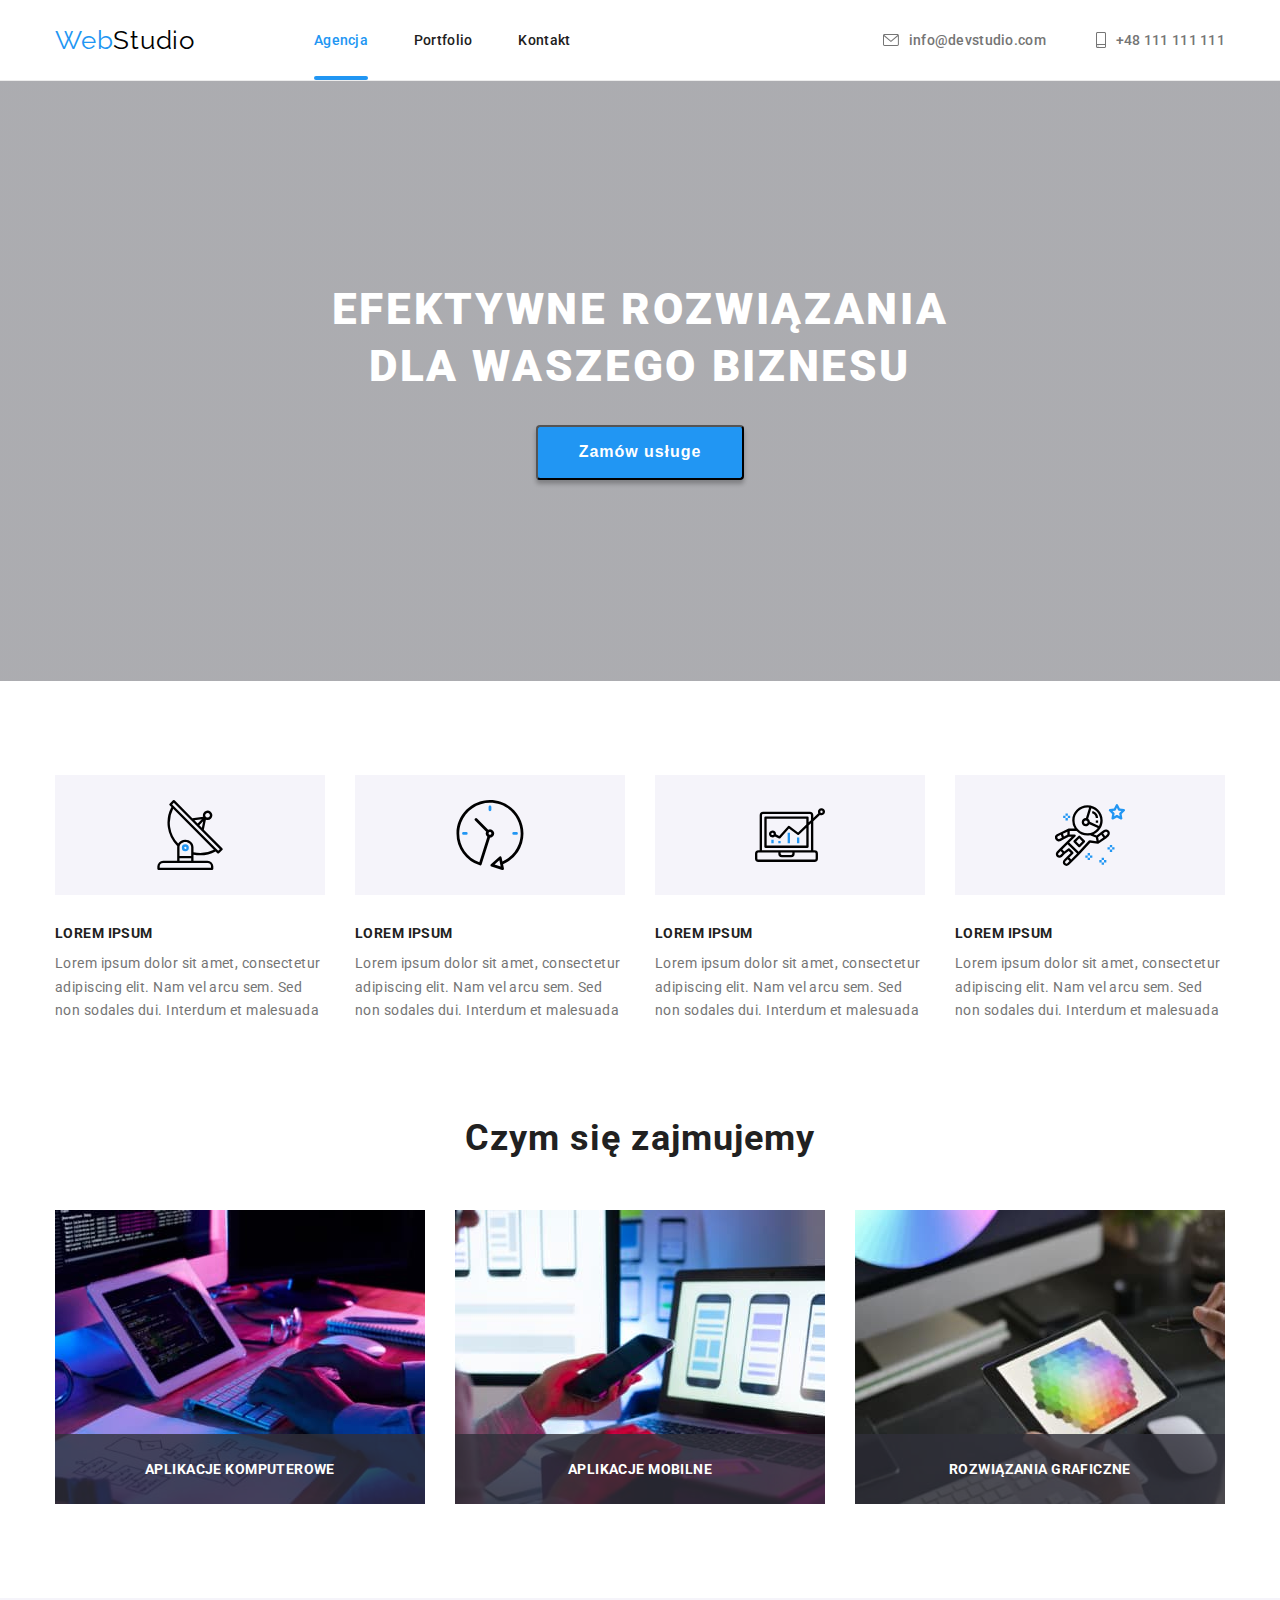
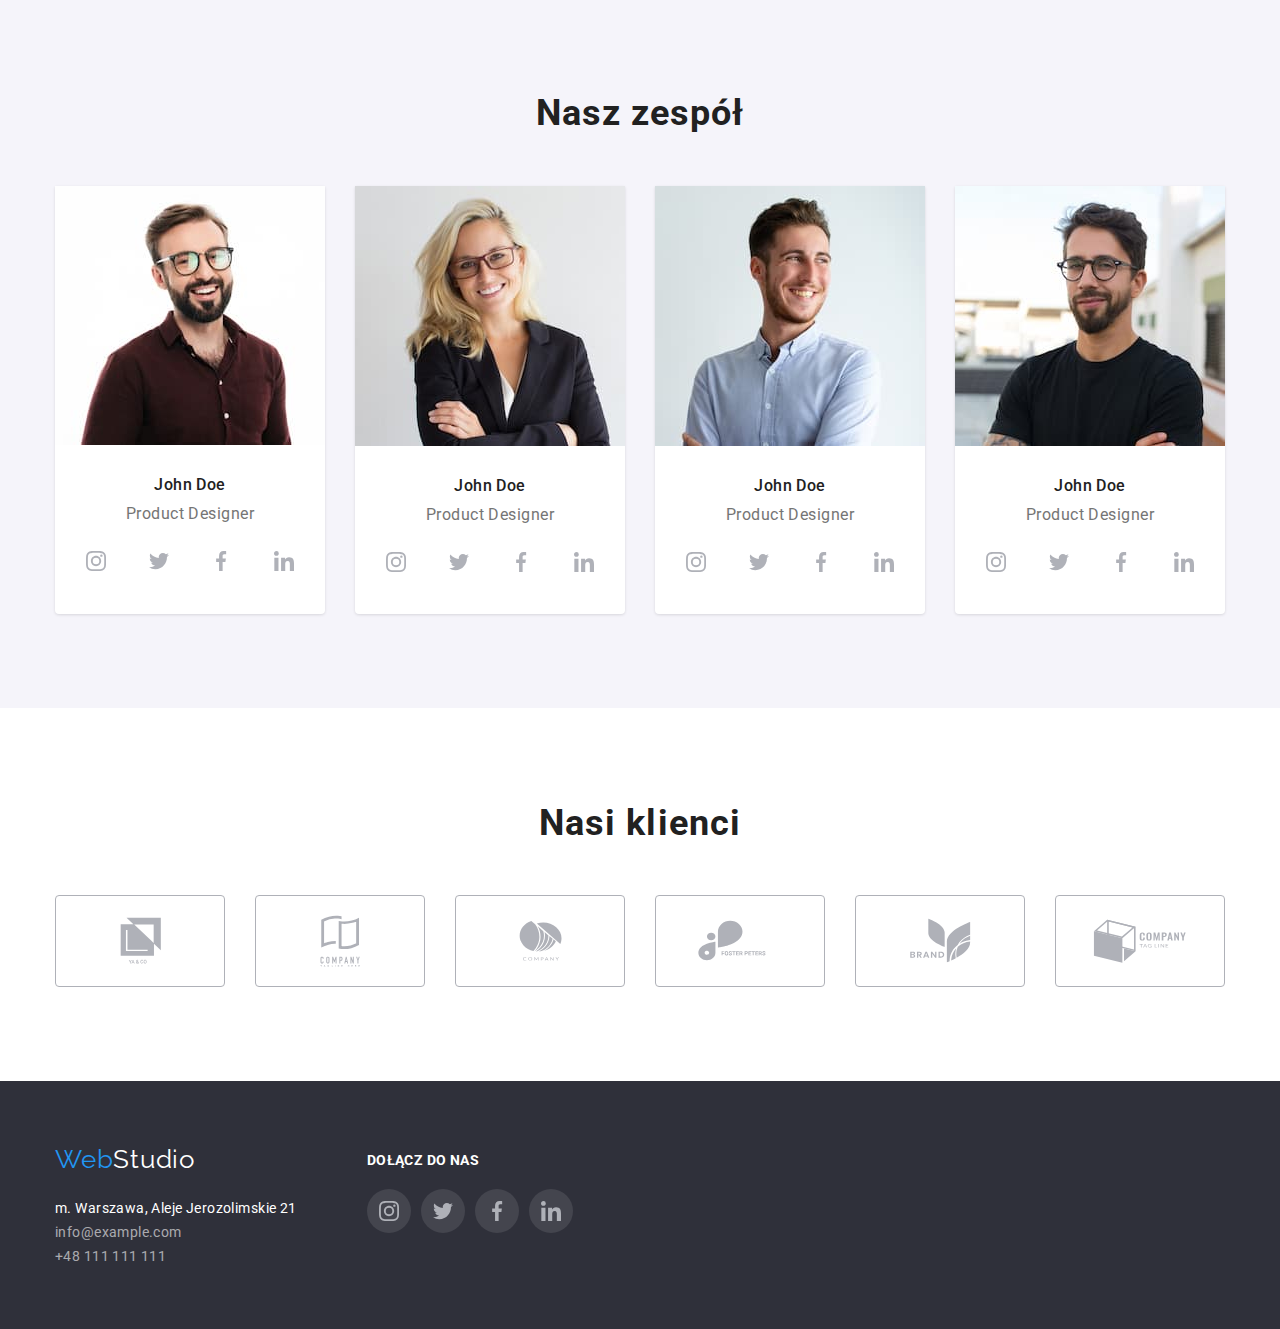
==== index.html @ 37e1f093 "init hw6" ====
<!DOCTYPE html>
<html lang="en">
  <head>
    <meta charset="UTF-8" />
    <meta http-equiv="X-UA-Compatible" content="IE=edge" />
    <meta name="viewport" content="width=device-width, initial-scale=1.0" />
    <link
      rel="stylesheet"
      href="https://cdnjs.cloudflare.com/ajax/libs/modern-normalize/2.0.0/modern-normalize.min.css"
      integrity="sha512-4xo8blKMVCiXpTaLzQSLSw3KFOVPWhm/TRtuPVc4WG6kUgjH6J03IBuG7JZPkcWMxJ5huwaBpOpnwYElP/m6wg=="
      crossorigin="anonymous"
      referrerpolicy="no-referrer"
    />
    <link rel="preconnect" href="https://fonts.googleapis.com" />
    <link rel="preconnect" href="https://fonts.gstatic.com" crossorigin />
    <link
      href="https://fonts.googleapis.com/css2?family=Raleway:wght@700&family=Roboto:wght@400;500;700;900&display=swap"
      rel="stylesheet"
    />
    <link href="css/style.css" rel="stylesheet" />
    <title>WebStudio</title>
  </head>
  <body>
    <header class="header-container">
      <div class="container">
        <div class="header-flex-container">
          <div class="logo-nav-container">
            <a class="logo-link-web" href="./index.html">
              <span class="logo-web">Web</span>Studio
            </a>
            <nav class="header-nav">
              <ul class="header-list">
                <li>
                  <a
                    class="header-nav-link current-page-underline active"
                    href="./index.html"
                    >Agencja</a
                  >
                </li>
                <li>
                  <a class="header-nav-link" href="./portfolio.html"
                    >Portfolio</a
                  >
                </li>
                <li><a class="header-nav-link" href="#">Kontakt</a></li>
              </ul>
            </nav>
          </div>
          <nav>
            <ul class="contakt">
              <li>
                <span class="header-contact"
                  ><a
                    class="header-contact-link"
                    href="mailto:info@devstudio.com"
                  >
                    <svg class="envelope" width="16px" height="12">
                      <use href="./images/icons.svg#icon-envelope"></use>
                    </svg>
                    info@devstudio.com
                  </a>
                </span>
              </li>
              <li>
                <span class="header-contact"
                  ><a class="header-contact-link" href="tel:+48111111111">
                    <svg class="envelope" width="10" height="16">
                      <use href="./images/icons.svg#icon-smartphone"></use>
                    </svg>
                    +48 111 111 111</a
                  ></span
                >
              </li>
            </ul>
          </nav>
        </div>
      </div>
    </header>
    <main>
      <section class="content-container">
        <section class="container">
          <section>
            <h1 class="main-banner-title">
              EFEKTYWNE ROZWIĄZANIA DLA WASZEGO BIZNESU
            </h1>
            <button class="main-banner-button" data-modal-open type="button">
              Zamów usługe
            </button>
            <div class="backdrop is-hidden" data-modal>
              <div class="modal">
                <button data-modal-close class="modal-close-style">
                  <svg width="11" height="11">
                    <use href="./images/icons.svg#Vector"></use>
                  </svg>
                </button>
              </div>
            </div>
          </section>
        </section>
      </section>
      <section class="whatwedo-container">
        <div class="container">
          <section class="section">
            <ul class="main-list">
              <li>
                <div class="whatwedo-element-container">
                  <svg class="antena" width="70" height="70">
                    <use href="./images/icons.svg#icon-antenna-1"></use>
                  </svg>
                </div>
                <h5 class="main-list-header">LOREM IPSUM</h5>
                <p class="main-list-text">
                  Lorem ipsum dolor sit amet, consectetur adipiscing elit. Nam
                  vel arcu sem. Sed non sodales dui. Interdum et malesuada
                </p>
              </li>
              <li>
                <div class="whatwedo-element-container">
                  <svg class="" width="70" height="70">
                    <use href="./images/icons.svg#icon-clock-1"></use>
                  </svg>
                </div>
                <h5 class="main-list-header">LOREM IPSUM</h5>
                <p class="main-list-text">
                  Lorem ipsum dolor sit amet, consectetur adipiscing elit. Nam
                  vel arcu sem. Sed non sodales dui. Interdum et malesuada
                </p>
              </li>
              <li>
                <div class="whatwedo-element-container">
                  <svg class="antena" width="70" height="70">
                    <use href="./images/icons.svg#icon-diagram-1"></use>
                  </svg>
                </div>
                <h5 class="main-list-header">LOREM IPSUM</h5>
                <p class="main-list-text">
                  Lorem ipsum dolor sit amet, consectetur adipiscing elit. Nam
                  vel arcu sem. Sed non sodales dui. Interdum et malesuada
                </p>
              </li>
              <li>
                <div class="whatwedo-element-container">
                  <svg class="antena" width="70" height="70">
                    <use href="./images/icons.svg#icon-astronaut-1"></use>
                  </svg>
                </div>
                <h5 class="main-list-header">LOREM IPSUM</h5>
                <p class="main-list-text">
                  Lorem ipsum dolor sit amet, consectetur adipiscing elit. Nam
                  vel arcu sem. Sed non sodales dui. Interdum et malesuada
                </p>
              </li>
            </ul>

            <section>
              <h2 class="main-section-whatwedo">Czym się zajmujemy</h2>
              <ul class="list-style">
                <li class="whatwedo-image-position">
                  <section class="image-backgound">
                    <p class="whatwedo-text-container">Aplikacje komputerowe</p>
                  </section>
                  <img
                    src="./images/1.jpg"
                    width="370"
                    height="274"
                    alt="picture represent programming planning"
                  />
                </li>
                <li class="whatwedo-image-position">
                  <section class="image-backgound">
                    <p class="whatwedo-text-container">Aplikacje mobilne</p>
                  </section>
                  <img
                    src="./images/2.jpg"
                    width="370"
                    height="274"
                    alt="picture represent mobile programming"
                  />
                </li>
                <li class="whatwedo-image-position">
                  <section class="image-backgound">
                    <p class="whatwedo-text-container">Rozwiązania graficzne</p>
                  </section>
                  <img
                    src="./images/3.jpg"
                    width="370"
                    height="274"
                    alt="picture represent drawing/grapics"
                  />
                </li>
              </ul>
            </section>
          </section>
        </div>
      </section>
      <section class="main-team-background">
        <section class="container">
          <section class="main-team-container section">
            <h2 class="main-team-header">Nasz zespół</h2>
            <ul class="main-team-list">
              <li>
                <figure class="main-image-container">
                  <img
                    src="./images/4.jpg"
                    width="270"
                    height="260"
                    alt="team member John DoeProduct Designer"
                  />
                  <figcaption class="descryption-worker">
                    <p class="image-name">John Doe</p>
                    <p class="image-profession">Product Designer</p>
                    <ul class="social-media-icons">
                      <li class="magic-icon">
                        <svg class="real-icon" width="20" height="20">
                          <use href="./images/icons.svg#icon-instagram-2"></use>
                        </svg>
                      </li>
                      <li class="magic-icon">
                        <svg class="real-icon" width="20" height="20">
                          <use href="./images/icons.svg#icon-twitter-1"></use>
                        </svg>
                      </li>
                      <li class="magic-icon">
                        <svg class="real-icon" width="20" height="20">
                          <use href="./images/icons.svg#icon-facebook-1"></use>
                        </svg>
                      </li>
                      <li class="magic-icon">
                        <svg class="real-icon" width="20" height="20">
                          <use href="./images/icons.svg#icon-linkedin-1"></use>
                        </svg>
                      </li>
                    </ul>
                  </figcaption>
                </figure>
              </li>
              <li>
                <figure class="main-image-container">
                  <img
                    src="./images/5.jpg"
                    width="270"
                    height="260"
                    alt="team member John DoeProduct Designer"
                  />
                  <figcaption class="descryption-worker">
                    <p class="image-name">John Doe</p>
                    <p class="image-profession">Product Designer</p>
                    <ul class="social-media-icons">
                      <li class="magic-icon">
                        <svg class="real-icon" width="20" height="20">
                          <use href="./images/icons.svg#icon-instagram-2"></use>
                        </svg>
                      </li>
                      <li class="magic-icon">
                        <svg class="real-icon" width="20" height="20">
                          <use href="./images/icons.svg#icon-twitter-1"></use>
                        </svg>
                      </li>
                      <li class="magic-icon">
                        <svg class="real-icon" width="20" height="20">
                          <use href="./images/icons.svg#icon-facebook-1"></use>
                        </svg>
                      </li>
                      <li class="magic-icon">
                        <svg class="real-icon" width="20" height="20">
                          <use href="./images/icons.svg#icon-linkedin-1"></use>
                        </svg>
                      </li>
                    </ul>
                  </figcaption>
                </figure>
              </li>
              <li>
                <figure class="main-image-container">
                  <img
                    class="img-line-spierdalaj"
                    src="./images/6.jpg"
                    width="270"
                    height="260"
                    alt="team member John DoeProduct Designer"
                  />
                  <figcaption class="descryption-worker">
                    <p class="image-name">John Doe</p>
                    <p class="image-profession">Product Designer</p>
                    <ul class="social-media-icons">
                      <li class="magic-icon">
                        <svg class="real-icon" width="20" height="20">
                          <use href="./images/icons.svg#icon-instagram-2"></use>
                        </svg>
                      </li>
                      <li class="magic-icon">
                        <svg class="real-icon" width="20" height="20">
                          <use href="./images/icons.svg#icon-twitter-1"></use>
                        </svg>
                      </li>
                      <li class="magic-icon">
                        <svg class="real-icon" width="20" height="20">
                          <use href="./images/icons.svg#icon-facebook-1"></use>
                        </svg>
                      </li>
                      <li class="magic-icon">
                        <svg class="real-icon" width="20" height="20">
                          <use href="./images/icons.svg#icon-linkedin-1"></use>
                        </svg>
                      </li>
                    </ul>
                  </figcaption>
                </figure>
              </li>
              <li>
                <figure class="main-image-container">
                  <img
                    src="./images/7.jpg"
                    width="270"
                    height="260"
                    alt="team member John DoeProduct Designer"
                  />

                  <figcaption class="descryption-worker">
                    <p class="image-name">John Doe</p>
                    <p class="image-profession">Product Designer</p>
                    <ul class="social-media-icons">
                      <li class="magic-icon">
                        <svg class="real-icon" width="20" height="20">
                          <use href="./images/icons.svg#icon-instagram-2"></use>
                        </svg>
                      </li>
                      <li class="magic-icon">
                        <svg class="real-icon" width="20" height="20">
                          <use href="./images/icons.svg#icon-twitter-1"></use>
                        </svg>
                      </li>
                      <li class="magic-icon">
                        <svg class="real-icon" width="20" height="20">
                          <use href="./images/icons.svg#icon-facebook-1"></use>
                        </svg>
                      </li>
                      <li class="magic-icon">
                        <svg class="real-icon" width="20" height="20">
                          <use href="./images/icons.svg#icon-linkedin-1"></use>
                        </svg>
                      </li>
                    </ul>
                  </figcaption>
                </figure>
              </li>
            </ul>
          </section>
        </section>
      </section>
      <section class="container section">
        <h2 class="our-clients-title">Nasi klienci</h2>
        <nav>
          <ul class="our-clients-liststyle">
            <li class="clients-container-icon">
              <svg class="color-fill" width="41" height="47">
                <use href="./images/icons.svg#icon-yaco"></use>
              </svg>
            </li>
            <li class="clients-container-icon">
              <svg class="color-fill" width="40" height="52">
                <use href="./images/icons.svg#icon-company"></use>
              </svg>
            </li>
            <li class="clients-container-icon">
              <svg class="color-fill" width="43" height="41">
                <use href="./images/icons.svg#icon-companytwo"></use>
              </svg>
            </li>
            <li class="clients-container-icon">
              <svg class="color-fill" width="84" height="41">
                <use href="./images/icons.svg#icon-foster"></use>
              </svg>
            </li>
            <li class="clients-container-icon">
              <svg class="color-fill" width="63" height="45">
                <use href="./images/icons.svg#icon-brand"></use>
              </svg>
            </li>
            <li class="clients-container-icon">
              <svg class="color-fill" width="94" height="44">
                <use href="./images/icons.svg#icon-companytagline"></use>
              </svg>
            </li>
          </ul>
        </nav>
      </section>
    </main>
    <footer class="fotter-container">
      <section class="container section-two display-flex">
        <section>
          <a class="logo-link-web">
            <span class="logo-web">Web</span
            ><span class="logo-link-web-white">Studio</span>
          </a>
          <address class="font-normal-class">
            <ul class="footer-address">
              <li class="footer-margin">
                <p>m. Warszawa, Aleje Jerozolimskie 21</p>
              </li>
              <li class="footer-margin">
                <p>
                  <a class="footer-link" href="mailto:info@example.com"
                    >info@example.com</a
                  >
                </p>
              </li>
              <li class="footer-margin">
                <p>
                  <a class="footer-link" href="tel:+48111111111"
                    >+48 111 111 111</a
                  >
                </p>
              </li>
            </ul>
          </address>
        </section>
        <section>
          <h2 class="footer-list-title">Dołącz do nas</h2>
          <ul class="footer-list-container">
            <li class="magic-icon footer-icon-background">
              <svg class="real-icon" width="20" height="20">
                <use href="./images/icons.svg#icon-instagram-2"></use>
              </svg>
            </li>
            <li class="magic-icon footer-icon-background">
              <svg class="real-icon" width="20" height="20">
                <use href="./images/icons.svg#icon-twitter-1"></use>
              </svg>
            </li>
            <li class="magic-icon footer-icon-background">
              <svg class="real-icon" width="20" height="20">
                <use href="./images/icons.svg#icon-facebook-1"></use>
              </svg>
            </li>
            <li class="magic-icon footer-icon-background">
              <svg class="real-icon" width="20" height="20">
                <use href="./images/icons.svg#icon-linkedin-1"></use>
              </svg>
            </li>
          </ul>
        </section>
      </section>
    </footer>
    <script src="./js/modal.js"></script>
  </body>
</html>
---- css/style.css ----
:root {
  --general-blue-color: #2196f3;
  --general-gray-color: #2f303a;
  --container-team-color: #f5f4fa;
  --general-font-color: #212121;
  --contact-color: #757575;
  --black-font-color: #000000;
  --white-font-color: #ffffff;
  --footer-link-contact-color: rgba(255, 255, 255, 0.6);
  --border-header-color: #ececec;
  --general-white-color: #e5e5e5;
  --portfolio-border-color: #eeeeee;
  --icon-color: #afb1b8;
  --cubic-bezier: cubic-bezier(0.4, 0, 0.2, 1);
}

h1,
h2,
h3,
h4,
h5,
h6,
p,
ul {
  margin: 0;
}
* {
  box-sizing: border-box;
  margin: 0;
  padding: 0;
}
body {
  font-family: 'Roboto', sans-serif;
  color: var(--general-font-color);
}

.logo-link-web {
  font-family: 'Raleway', sans-serif;
  color: var(--black-font-color);
  font-size: 26px;
  text-decoration: none;
  line-height: 1.4em;
  letter-spacing: 0.03em;
}
.logo-link-web-white {
  color: var(--white-font-color);
}
.logo-web {
  color: var(--general-blue-color);
}

.header-nav {
  font-weight: 500;
  font-size: 14px;
  line-height: 1.2em;
  letter-spacing: 0.02em;
}
.header-list {
  display: flex;
  gap: 46px;
  list-style: none;
}
.header-nav-link {
  color: var(--general-font-color);
  text-decoration: none;
  position: relative;
  transition-duration: 250ms;
  transition-timing-function: var(--cubic-bezier);
}
.header-nav-link:hover,
.header-nav-link:focus {
  color: var(--general-blue-color);
}
.active {
  color: var(--general-blue-color);
}
.current-page-underline::after {
  content: '';
  position: absolute;
  background-color: var(--general-blue-color);
  width: 100%;
  left: 0;
  bottom: -32px;
  border-radius: 2px;
  height: 4px;
}
.header-contact {
  font-size: 14px;
  font-weight: 500;
  line-height: 1.2em;
  letter-spacing: 0.02em;
}
.header-contact-link {
  text-decoration: none;
  color: var(--contact-color);
  display: flex;
  align-items: center;
  transition-duration: 250ms;
  transition-timing-function: var(--cubic-bezier);
}
.header-contact-link:hover,
.header-contact-link:focus {
  color: var(--general-blue-color);
}
.header-contact-link:hover .envelope,
.header-contact-link:focus .envelope {
  fill: var(--general-blue-color);
}

.main-banner-title {
  font-size: 44px;
  font-weight: 900;
  line-height: 1.3em;
  letter-spacing: 0.06em;
  max-width: 696px;
  margin: 0 auto;
  text-transform: uppercase;
  margin-bottom: 30px;
}

.main-banner-button {
  font-size: 16px;
  font-weight: 700;
  line-height: 1.9em;
  letter-spacing: 0.06em;
  text-align: center;
  background-color: var(--general-blue-color);
  color: var(--white-font-color);
  cursor: pointer;
  border-radius: 4px;
  box-shadow: 0px 4px 4px rgba(0, 0, 0, 0.25);
  padding: 10px 41px 10px 41px;
}
.main-list {
  list-style: none;
  display: flex;
  justify-content: space-between;
  gap: 30px;
}
.main-list-header {
  font-size: 14px;
  line-height: 1.2em;
  letter-spacing: 0.03em;
  margin-bottom: 10px;
}
.main-list-text {
  font-size: 14px;
  font-weight: 400;
  line-height: 1.7em;
  letter-spacing: 0.03em;
  color: var(--contact-color);
}
.main-section-whatwedo {
  font-size: 36px;
  line-height: 1.2em;
  letter-spacing: 0.03em;
  text-align: center;
  margin-top: 94px;
  margin-bottom: 50px;
}
.list-style {
  display: flex;
  justify-content: center;
  gap: 30px;
  list-style: none;
}
.main-team-container {
  background-color: var(--container-team-color);
}
.main-team-header {
  margin-bottom: 50px;
  font-size: 36px;
  line-height: 1.2em;
  letter-spacing: 0.03em;
  text-align: center;
}
.main-team-list {
  display: flex;
  justify-content: center;
  align-items: center;
  gap: 30px;
  list-style: none;
}
.main-image-container {
  box-shadow: 0px 2px 1px 0px #00000033;
  box-shadow: 0px 1px 1px 0px #00000024;
  box-shadow: 0px 1px 3px 0px #0000001f;
  background-color: var(--white-font-color);
  border-radius: 0 0 4px 4px;
  width: 270px;
  height: 428px;
}
.image-name {
  text-align: center;
  margin-top: 30px;
  font-weight: 500;
  line-height: 1.2em;
  letter-spacing: 0.03em;
}
.image-profession {
  color: var(--contact-color);
  line-height: 1.2em;
  letter-spacing: 0.03em;
  text-align: center;
  margin-top: 10px;
  margin-bottom: 16px;
}
.fotter-container {
  background-color: var(--general-gray-color);
}
.footer-address {
  margin-top: 20px;
  list-style: none;
  font-size: 14px;
  line-height: 1.7em;
  letter-spacing: 0.03em;
  color: var(--white-font-color);
}
.footer-link {
  text-decoration: none;
  color: var(--footer-link-contact-color);
  transition-duration: 250ms;
  transition-timing-function: var(--cubic-bezier);
}
.footer-link:hover,
.footer-link:focus {
  color: var(--general-blue-color);
}

.article-list-button {
  background-color: var(--container-team-color);
  height: 38px;
  width: 93px;
  border-radius: 4px;
  border: 0;
  font-size: 16px;
  font-weight: 500;
  line-height: 1.6em;
  letter-spacing: 0.03em;
  text-align: center;
  transition-duration: 250ms;
  transition-timing-function: var(--cubic-bezier);
}
.article-list-button:hover,
.article-list-button:focus {
  cursor: pointer;
  color: var(--white-font-color);
  background-color: var(--general-blue-color);
  box-shadow: 0px 2px 2px 0px #0000001f;
  box-shadow: 0px 1px 2px 0px #00000014;
  box-shadow: 0px 3px 1px 0px #0000001a;
}
.article-image-container {
  display: flex;
  flex-direction: column;
  flex-basis: calc((100% - 60px) / 3);
  transition-duration: 250ms;
  transition-timing-function: var(--cubic-bezier);
}

.overlay-div {
  position: relative;
  overflow: hidden;
}
.overlay {
  position: absolute;
  top: 0;
  left: 0;
  width: 100%;
  height: 100%;
  background: rgba(33, 150, 243, 0.9);
  padding: 49px 45px 49px 24px;
  transition-property: visibility, opacity, transform;
  transform: translateY(100%);
  transition-duration: 250ms;
  transition-timing-function: var(--cubic-bezier);
}
.article-image-container:hover .overlay,
.article-image-container:focus .overlay {
  transform: translateY(0);
}

.animation-tekst {
  font-family: Roboto;
  font-size: 18px;
  font-weight: 400;
  line-height: 1.55em;
  letter-spacing: 0.03em;
  color: var(--white-font-color);
}
.article-image-container:hover,
.article-image-container:focus {
  box-shadow: 0px 1px 1px rgba(0, 0, 0, 0.12), 0px 4px 4px rgba(0, 0, 0, 0.06),
    1px 4px 6px rgba(0, 0, 0, 0.16);
}
.image-description1 {
  font-size: 18px;
  font-weight: 700;
  line-height: 2em;
  letter-spacing: 0.06em;
}
.image-description2 {
  font-weight: 400;
  line-height: 1.9em;
  letter-spacing: 0.03em;
  color: var(--contact-color);
}

.container {
  width: 1200px;
  padding: 0 15px;
  margin: 0 auto;
  max-width: 100%;
}
.header-flex-container {
  display: flex;
  justify-content: space-between;
  align-items: center;
  height: 80px;
}

.logo-nav-container {
  display: flex;
  justify-content: space-between;
  align-items: center;
  gap: 30%;
}

.contakt {
  list-style: none;
  display: flex;
  gap: 50px;
  align-items: center;
}
.header-container {
  border-bottom: 1px solid;
  border-color: var(--border-header-color);
}
.content-container {
  margin: 0 auto;
  max-width: 1600px;
  height: 600px;
  background-image: linear-gradient(
      rgba(47, 48, 58, 0.4),
      rgba(47, 48, 58, 0.4)
    ),
    url(/goit-markup-hw-04/images/banner.jpg);
  background-size: cover;
  color: var(--white-font-color);
  padding-top: 200px;
  text-align: center;
}
.section {
  padding-top: 94px;
  padding-bottom: 94px;
}

.main-team-background {
  background-color: var(--container-team-color);
}
.descryption-worker {
  width: 270px;
  height: 168px;
}
img {
  display: block;
  max-width: 100%;
  height: auto;
}
.section-two {
  padding-top: 60px;
  padding-bottom: 60px;
}
.footer-margin :not(:nth-last-child()) {
  margin-bottom: 9px;
}

.portfiolio-background {
  background-color: var(--general-white-color);
}
.portfolio_nav {
  display: flex;
  justify-content: center;
  align-items: center;
  list-style: none;
  gap: 8px;
  margin-bottom: 50px;
}
.flex-items {
  display: flex;
  flex-wrap: wrap;
  gap: 30px;
}
.item {
  max-height: 110px;
  padding: 20px 24px 20px 24px;
  border: solid 1px;
  border-color: var(--portfolio-border-color);
  border-top: 0;
}
.img-container {
  width: auto;
  max-width: 100%;
  height: auto;
}
.font-normal-class {
  font-style: normal;
}
.envelope {
  fill: var(--contact-color);
  margin-right: 10px;
}
.whatwedo-element-container {
  background-color: var(--container-team-color);
  width: 270px;
  height: 120px;
  display: flex;
  align-items: center;
  justify-content: center;
  margin-bottom: 30px;
}
.social-media-icons {
  list-style: none;
  display: flex;
  justify-content: space-evenly;
}
.real-icon {
  fill: var(--icon-color);
}

.magic-icon {
  width: 44px;
  height: 44px;
  border: 1px solid transparent;
  border-radius: 50%;
  background-color: transparent;
  cursor: pointer;
  padding-left: 11px;
  padding-top: 11px;
  transition-duration: 250ms;
  transition-timing-function: var(--cubic-bezier);
}
.magic-icon:hover,
.magic-icon:focus {
  border: 1px solid #2196f3;
  background-color: #2196f3;
}
.magic-icon:hover .real-icon,
.magic-icon:focus .real-icon {
  fill: #ffffff;
}
.our-clients-liststyle {
  list-style: none;
  display: flex;
  justify-content: space-between;
  gap: 30px;
}
.our-clients-title {
  margin-bottom: 50px;
  font-size: 36px;
  line-height: 1.2em;
  letter-spacing: 0.03em;
  text-align: center;
}
.clients-container-icon {
  height: 92px;
  width: 170px;
  border-radius: 4px;
  border: 1px solid var(--icon-color);
  display: flex;
  align-items: center;
  justify-content: center;
  cursor: pointer;
  color: var(--icon-color);
  transition-duration: 250ms;
  transition-timing-function: var(--cubic-bezier);
}
.color-fill {
  fill: currentColor;
}
.clients-container-icon:hover .color-fill,
.clients-container-icon:focus .color-fill {
  fill: var(--general-blue-color);
}
.clients-container-icon:hover {
  border: 1px solid var(--general-blue-color);
}
.display-flex {
  display: flex;
  gap: 70px;
}
.footer-list-title {
  font-size: 14px;
  font-weight: 700;
  line-height: 1.14em;
  letter-spacing: 0.03em;
  color: var(--white-font-color);
  text-transform: uppercase;
  margin-top: 12px;
  margin-bottom: 20px;
}
.footer-list-container {
  height: 80px;
  width: 206px;
  list-style: none;
  display: flex;
  gap: 10px;
}
.footer-icon-background {
  background: #ffffff1a;
}
.whatwedo-image-position {
  position: relative;
  display: flex;
}
.whatwedo-text-container {
  font-size: 14px;
  font-weight: 700;
  line-height: 1.15em;
  letter-spacing: 0.03em;
  color: var(--white-font-color);
  text-transform: uppercase;
}
.image-backgound {
  height: 70px;
  width: 100%;
  background: rgba(47, 48, 58, 0.8);
  position: absolute;
  bottom: 0;
  display: flex;
  flex-direction: column;
  justify-content: center;
  text-align: center;
}
.modal {
  position: relative;
  margin: auto;
  background: #ffffff;
  box-shadow: 0px 1px 3px rgba(0, 0, 0, 0.12), 0px 1px 1px rgba(0, 0, 0, 0.14),
    0px 2px 1px rgba(0, 0, 0, 0.2);
  width: 528px;
  height: 581px;
}
.is-hidden {
  pointer-events: none;
  visibility: hidden;
  opacity: 0;
  transform: scale(0);
}
.modal-close-style {
  border-radius: 50%;
  width: 30px;
  height: 30px;
  border: 1px solid rgba(0, 0, 0, 0.1);
  margin-left: auto;
  margin-right: 8px;
  margin-top: 8px;
  display: flex;
  align-items: center;
  justify-content: center;
  background: transparent;
}

.backdrop {
  display: flex;
  background-color: rgba(0, 0, 0, 0.2);
  position: fixed;
  left: 0;
  right: 0;
  top: 0;
  bottom: 0;
  z-index: 1;
  cursor: not-allowed;
  transition-property: visibility, opacity, transform;
  transform: scale(1);
  transition-duration: 250ms;
  transition-timing-function: cubic-bezier(0.4, 0, 0.2, 1);
}
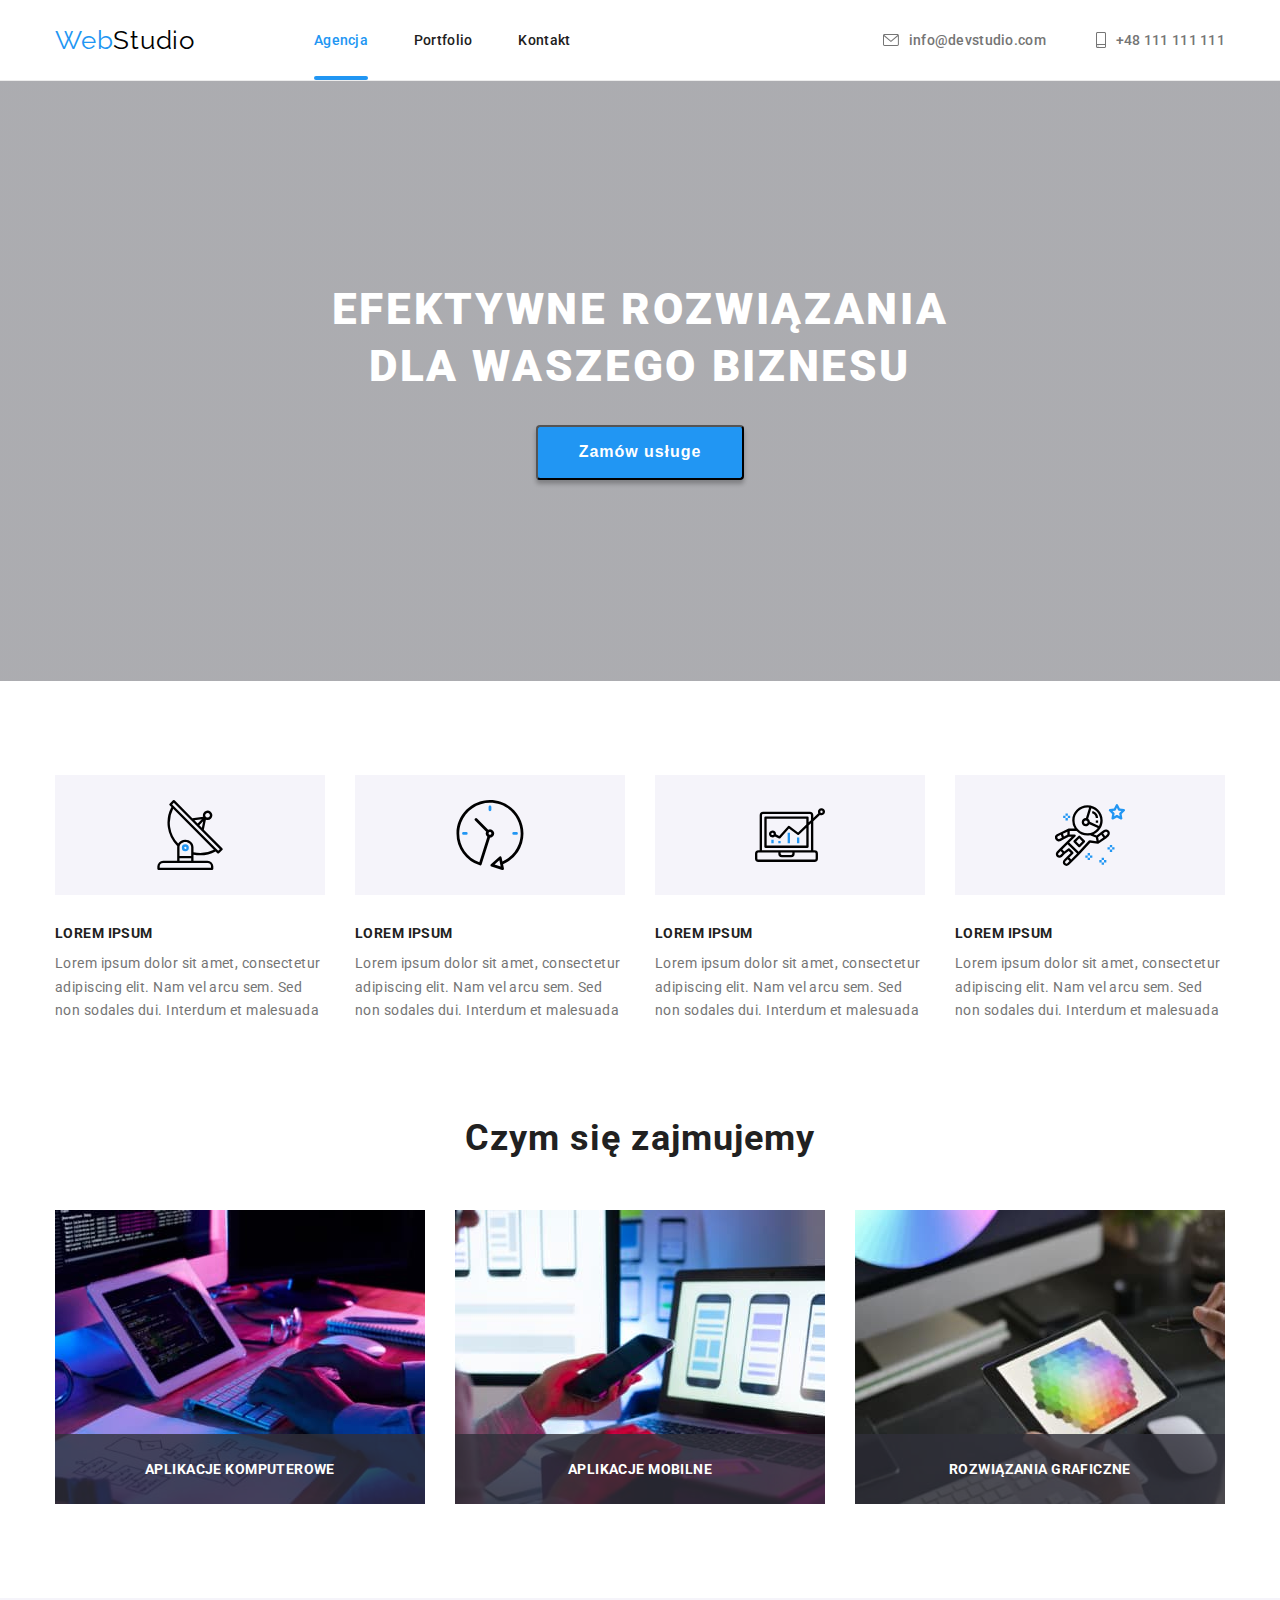
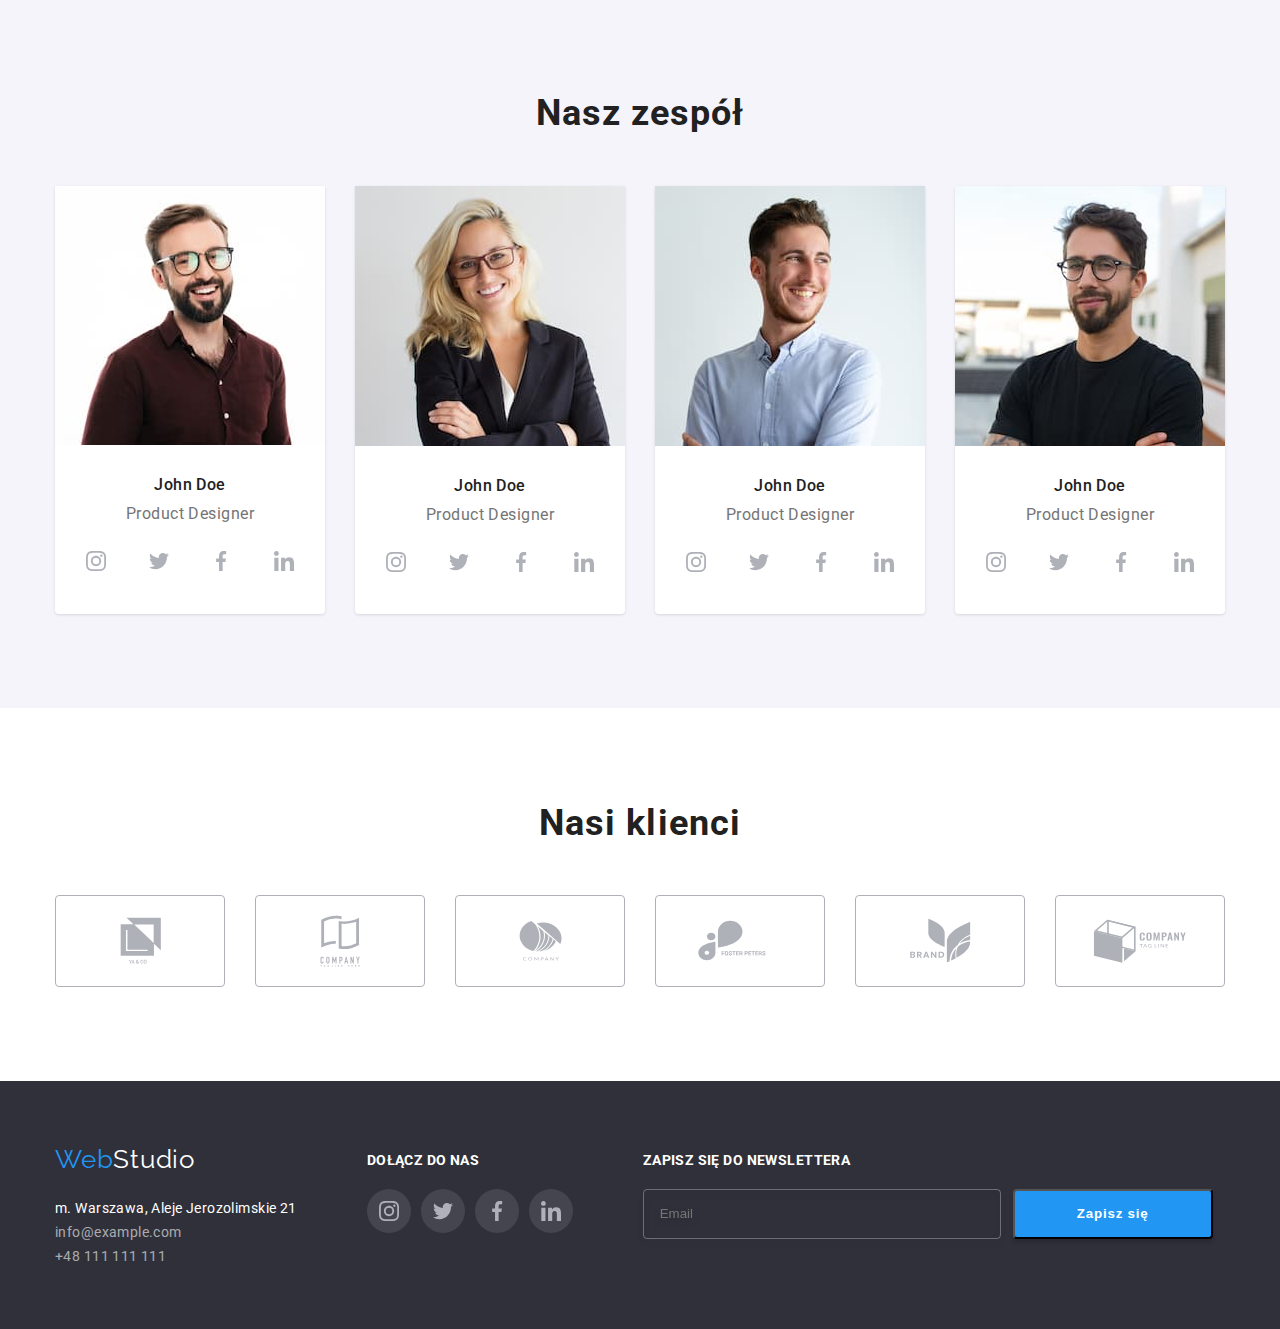
==== commit a42f8e40: "newsletter form" ====
--- a/index.html
+++ b/index.html
@@ -440,6 +440,25 @@
             </li>
           </ul>
         </section>
+        <section>
+          <form name="newsletter">
+            <label for="user_email" class="footer-list-title newsletter-label"
+              >Zapisz się do newslettera</label
+            >
+            <div class="input-flexcontainer">
+              <input
+                id="user_email"
+                name="email"
+                class="newsletter-input"
+                type="email"
+                placeholder="Email"
+              />
+              <button class="footer-input-button" type="submit">
+                Zapisz się
+              </button>
+            </div>
+          </form>
+        </section>
       </section>
     </footer>
     <script src="./js/modal.js"></script>
--- a/css/style.css
+++ b/css/style.css
@@ -549,6 +549,7 @@
 }
 .modal-close-style {
   border-radius: 50%;
+  cursor: pointer;
   width: 30px;
   height: 30px;
   border: 1px solid rgba(0, 0, 0, 0.1);
@@ -570,9 +571,43 @@
   top: 0;
   bottom: 0;
   z-index: 1;
-  cursor: not-allowed;
   transition-property: visibility, opacity, transform;
   transform: scale(1);
   transition-duration: 250ms;
   transition-timing-function: cubic-bezier(0.4, 0, 0.2, 1);
 }
+.newsletter-label {
+  display: block;
+}
+.newsletter-input {
+  width: 358px;
+  height: 50px;
+  background-color: transparent;
+  border: 1px solid var(--general-blue-color);
+  filter: drop-shadow(0px 4px 4px rgba(0, 0, 0, 0.15));
+  border-radius: 4px;
+  padding: 16px;
+  color: var(--white-font-color);
+  outline: none;
+}
+.footer-input-button {
+  height: 50px;
+  width: 200px;
+  border-radius: 4px;
+  background-color: var(--general-blue-color);
+  font-weight: 700;
+  line-height: 1.9em;
+  letter-spacing: 0.06em;
+  color: var(--white-font-color);
+  box-shadow: 0px 4px 4px rgba(0, 0, 0, 0.15);
+}
+.input-flexcontainer {
+  display: flex;
+  gap: 12px;
+}
+.newsletter-input:placeholder-shown {
+  border-color: rgba(255, 255, 255, 0.3);
+}
+/* .newsletter-input:placeholder-shown {
+  border-color: rgba(255, 255, 255, 0.3);
+} */
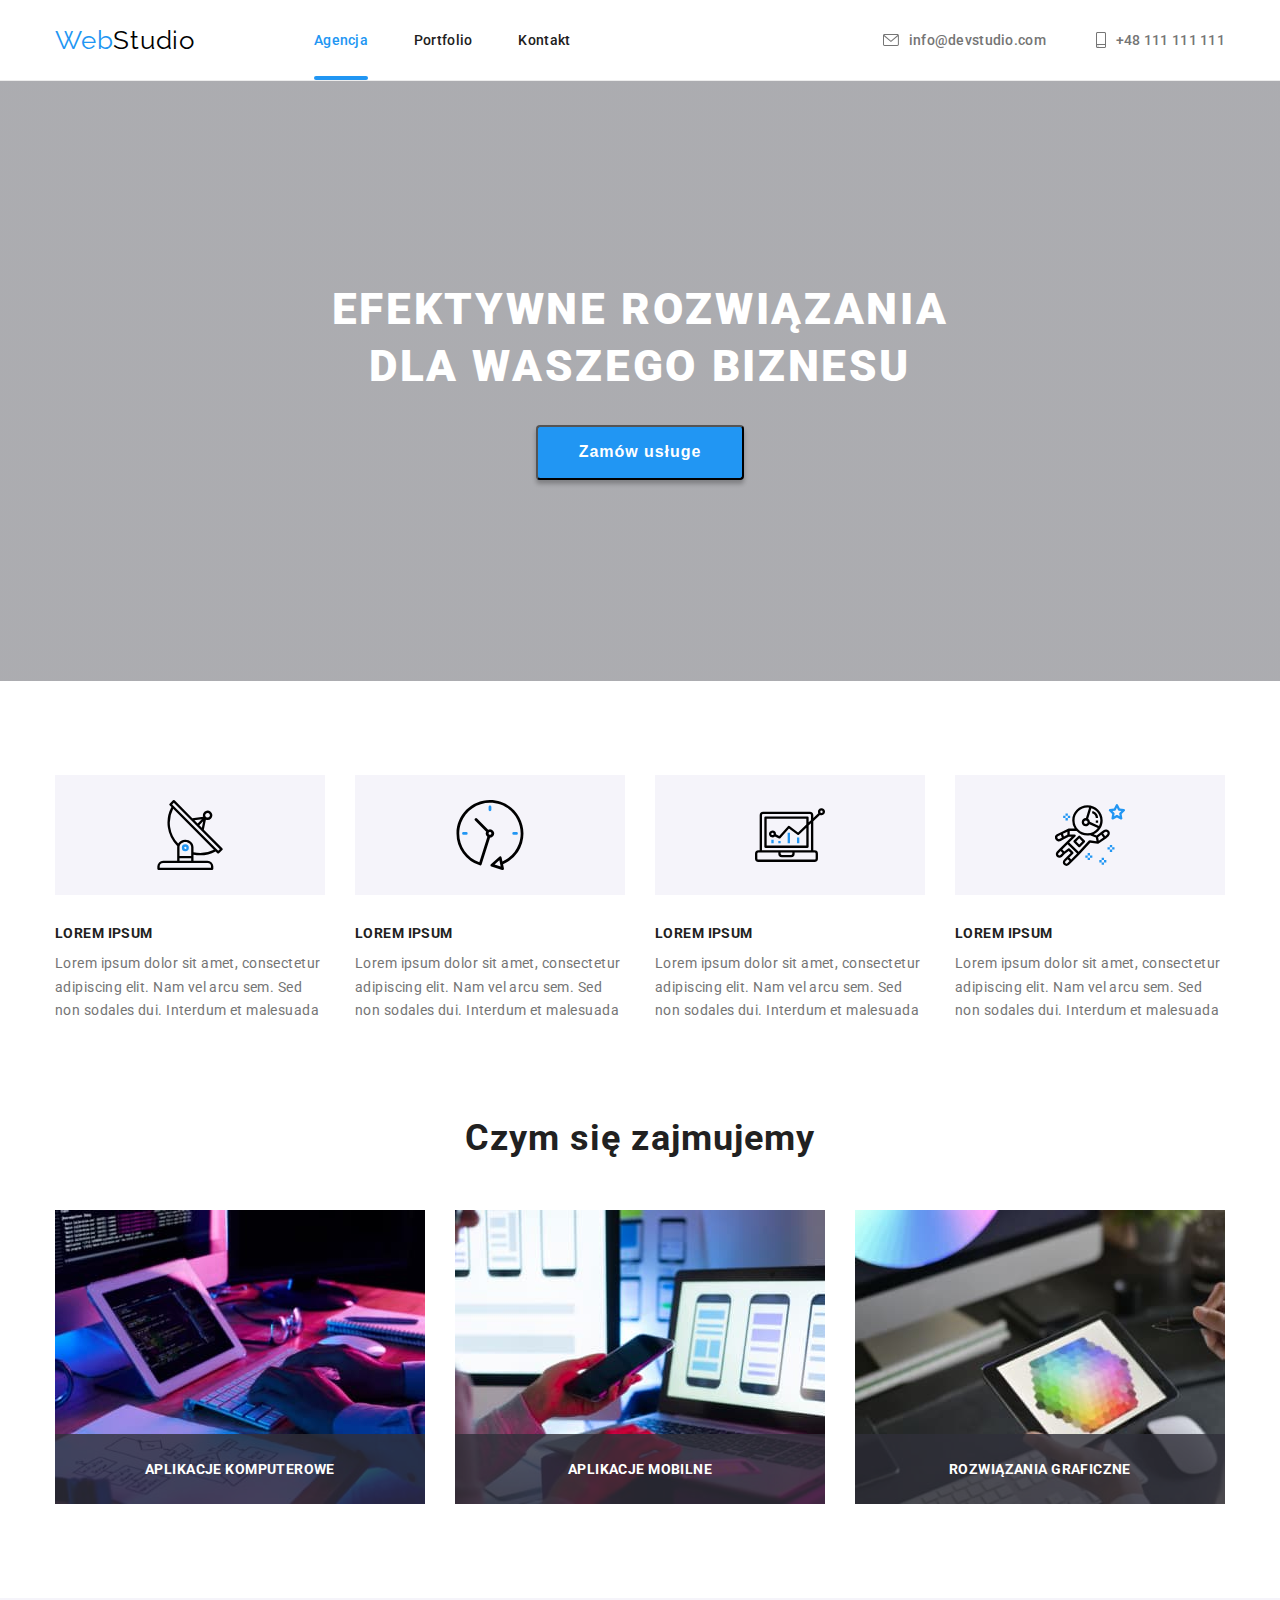
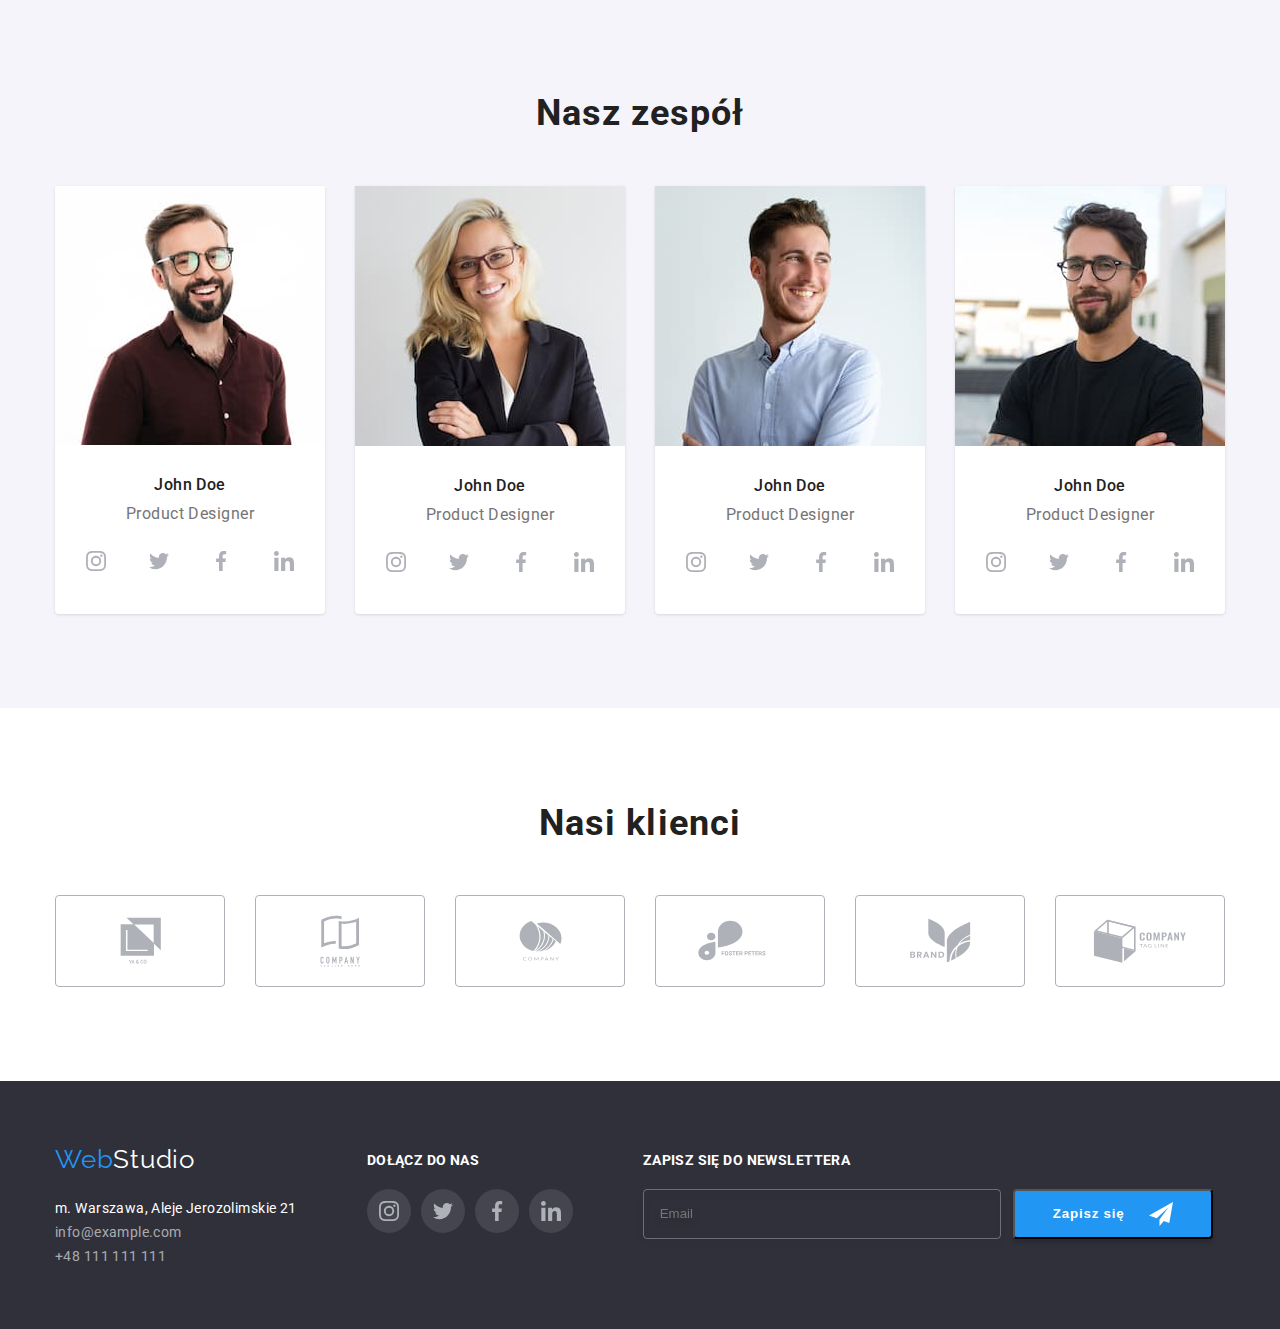
==== commit 6fe070ab: "newsletter add icon" ====
--- a/index.html
+++ b/index.html
@@ -54,7 +54,7 @@
                     class="header-contact-link"
                     href="mailto:info@devstudio.com"
                   >
-                    <svg class="envelope" width="16px" height="12">
+                    <svg class="envelope" width="16" height="12">
                       <use href="./images/icons.svg#icon-envelope"></use>
                     </svg>
                     info@devstudio.com
@@ -93,6 +93,65 @@
                     <use href="./images/icons.svg#Vector"></use>
                   </svg>
                 </button>
+                <form>
+                  <label class="main-label-title"
+                    >Zostaw swoje dane w formularzu poniżej</label
+                  >
+                  <label for="username" class="main-label-name position-class"
+                    >Imie</label
+                  ><input
+                    id="username"
+                    type="text"
+                    class="main-input-name position-class"
+                    placeholder=" "
+                  />
+                  <label for="telephone" class="main-label-name position-class"
+                    >Telefon</label
+                  ><input
+                    id="telephone"
+                    type="tel"
+                    class="main-input-name position-class"
+                    placeholder=" "
+                  />
+                  <label for="email" class="main-label-name position-class"
+                    >Email</label
+                  ><input
+                    id="email"
+                    type="email"
+                    class="main-input-name position-class"
+                    placeholder=" "
+                  />
+                  <label for="textarea" class="main-label-name position-class"
+                    >Komentarz</label
+                  ><textarea
+                    name="textarea"
+                    id="textarea"
+                    type="textarea"
+                    placeholder="Wprowadź tekst"
+                    class="form-textarea"
+                    cols="30"
+                    rows="10"
+                  ></textarea>
+                  <div class="regulamin-checkbox-container">
+                    <input
+                      type="checkbox"
+                      name="language"
+                      value="bhp"
+                      id="python"
+                    /><label class="form-label" for="bhp"
+                      >Oświadczam iż akceptuję
+                      <a class="regulamin-link" href="#">Regulamin</a> i
+                      <a class="regulamin-link" href="#"
+                        >Politykę Prywatności.</a
+                      >
+                    </label>
+                  </div>
+                  <div class="regulamin-button-container">
+                    <button class="regulamin-button" type="submit">
+                      Wyślij
+                    </button>
+                  </div>
+                </form>
               </div>
             </div>
           </section>
@@ -455,6 +514,9 @@
               />
               <button class="footer-input-button" type="submit">
                 Zapisz się
+                <svg width="24" height="24" class="icons-svg-send">
+                  <use href="./images/icons.svg#icon-icon-send"></use>
+                </svg>
               </button>
             </div>
           </form>
--- a/css/style.css
+++ b/css/style.css
@@ -600,6 +600,13 @@
   letter-spacing: 0.06em;
   color: var(--white-font-color);
   box-shadow: 0px 4px 4px rgba(0, 0, 0, 0.15);
+  display: flex;
+  align-items: center;
+  justify-content: center;
+  gap: 24px;
+}
+.icons-svg-send {
+  fill: var(--white-font-color);
 }
 .input-flexcontainer {
   display: flex;
@@ -608,6 +615,105 @@
 .newsletter-input:placeholder-shown {
   border-color: rgba(255, 255, 255, 0.3);
 }
-/* .newsletter-input:placeholder-shown {
-  border-color: rgba(255, 255, 255, 0.3);
-} */
+/* oscylowanie formularza w przycisku zamów usługę*/
+.position-class {
+  display: block;
+  margin-left: 40px;
+}
+.main-label-title {
+  display: block;
+  text-align: center;
+  padding-top: 2px;
+  padding-bottom: 12px;
+  color: var(--general-font-color);
+  font-size: 20px;
+  font-weight: 700;
+  line-height: 1.15em;
+  letter-spacing: 0.03em;
+  text-align: center;
+  width: 448px;
+  margin: 0 auto;
+}
+.main-input-name:nth-child(n) {
+  margin-bottom: 10px;
+}
+.main-input-name:nth-child(n):last-child {
+  margin-bottom: 0;
+}
+
+.main-label-name {
+  color: var(--contact-color);
+  font-size: 12px;
+  font-weight: 400;
+  line-height: 14px;
+  letter-spacing: 0.01em;
+  text-align: left;
+  margin-bottom: 4px;
+}
+
+.main-input-name {
+  padding-left: 42px;
+  height: 40px;
+  width: 448px;
+  border-radius: 4px;
+  border: 1px solid var(--general-blue-color);
+  outline: none;
+}
+.main-input-name:placeholder-shown {
+  border: 1px solid rgba(33, 33, 33, 0.2);
+}
+.form-textarea {
+  height: 120px;
+  width: 448px;
+  border-radius: 4px;
+  outline: none;
+  padding: 12px 16px;
+  font-family: Roboto;
+  font-size: 12px;
+  font-weight: 400;
+  line-height: 1.17em;
+  letter-spacing: 0.01em;
+  text-align: left;
+}
+textarea::placeholder {
+  color: rgba(117, 117, 117, 0.5);
+}
+.regulamin-checkbox-container {
+  display: block;
+  margin-top: 20px;
+  margin-left: auto;
+  margin-right: auto;
+  margin-bottom: 30px;
+}
+.form-label {
+  font-size: 14px;
+  font-weight: 400;
+  line-height: 1.7em;
+  letter-spacing: 0.03em;
+  color: var(--contact-color);
+}
+.hidden-checkbox {
+  -moz-appearance: none;
+  -webkit-appearance: none;
+  appearance: none;
+}
+.regulamin-link {
+  color: var(--general-blue-color);
+  text-decoration: underline;
+}
+.regulamin-button-container {
+  height: 50px;
+  width: 200px;
+  border-radius: 4px;
+  background-color: var(--general-blue-color);
+  box-shadow: 0px 4px 4px rgba(0, 0, 0, 0.15);
+  display: flex;
+  align-items: center;
+  justify-content: center;
+  margin: 0 auto;
+}
+.regulamin-button {
+  color: var(--white-font-color);
+  background-color: transparent;
+  border: transparent;
+}
